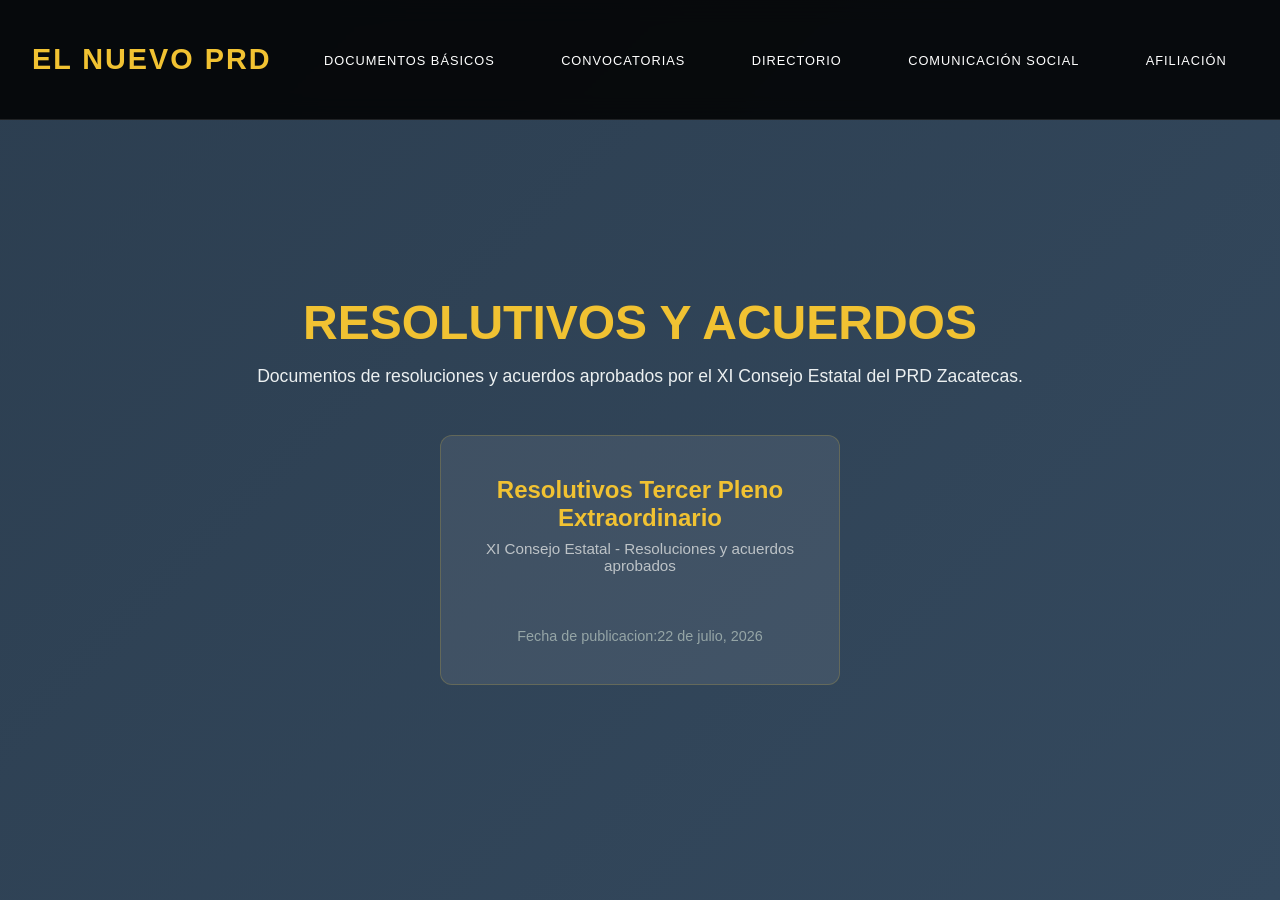
==== estrados.html @ aea9f587 "Actualización del proyecto" ====
<!DOCTYPE html>
<html lang="es">
<head>
    <meta charset="UTF-8">
    <meta name="viewport" content="width=device-width, initial-scale=1.0">
    <title>Resolutivos - El nuevo PRD</title>
    
    <meta name="format-detection" content="telephone=no">
    <meta name="apple-mobile-web-app-capable" content="yes">
    
    <link rel="stylesheet" href="css/style.css">
    
    <style>
        body {
            margin: 0;
            padding: 0;
            background: #1a1a1a;
        }

        .resolutivos-page {
            width: 100%;
            min-height: 100vh;
            padding-top: 80px;
            background: linear-gradient(135deg, #2c3e50, #34495e);
            position: relative;
            z-index: 1;
        }

        .resolutivos-section {
            padding: 4rem 2rem;
            display: flex;
            align-items: center;
            justify-content: center;
            min-height: calc(100vh - 80px);
        }

        .resolutivos-content {
            width: 100%;
            max-width: 1200px;
        }

        .resolutivos-content h2 {
            font-size: 3rem;
            font-weight: 800;
            color: #f1c232;
            text-align: center;
            margin-bottom: 1rem;
        }

        .resolutivos-content > p {
            text-align: center;
            color: #ecf0f1;
            margin-bottom: 3rem;
            font-size: 1.1rem;
        }

        .resolutivos-grid {
            display: grid;
            grid-template-columns: repeat(auto-fit, minmax(350px, 1fr));
            gap: 2rem;
            justify-items: center;
        }

        .resolutivo-card {
            background: rgba(255,255,255,0.08);
            padding: 2.5rem;
            border-radius: 12px;
            text-decoration: none;
            color: #ecf0f1;
            border: 1px solid rgba(241, 196, 50, 0.2);
            transition: all 0.3s ease;
            width: 100%;
            max-width: 400px;
            text-align: center;
            min-height: 250px;
            display: flex;
            flex-direction: column;
            justify-content: center;
        }

        .resolutivo-card:hover {
            background: rgba(255,255,255,0.12);
            border-color: #f1c232;
            transform: translateY(-5px);
            box-shadow: 0 10px 30px rgba(241, 196, 50, 0.15);
        }

        .resolutivo-card h3 {
            color: #f1c232;
            font-size: 1.5rem;
            margin-bottom: 0.5rem;
            font-weight: 700;
        }

        .resolutivo-card p {
            color: #bdc3c7;
            margin-bottom: 1rem;
            font-size: 0.95rem;
        }

        .resolutivo-date {
            font-size: 0.9rem;
            color: #95a5a6;
            margin-top: auto;
        }

        @media (max-width: 768px) {
            .resolutivos-page {
                padding-top: 60px;
            }

            .resolutivos-section {
                padding: 2rem 1rem;
                min-height: auto;
            }

            .resolutivos-content h2 {
                font-size: 2rem;
            }

            .resolutivos-grid {
                grid-template-columns: 1fr;
            }
        }
    </style>
</head>
<body>
    <!-- HEADER -->
    <header class="header">
        <nav class="nav-container">
            <a href="index.html" class="logo desktop-logo">El nuevo PRD</a>
            
            <div class="mobile-logo">
                <a href="index.html">
                    <img src="assets/images/logos/LOGO H BLANCO.png" alt="PRD Zacatecas" class="logo-img">
                </a>
            </div>
            
            <button class="hamburger" id="hamburger" aria-label="Menú">
                <span></span>
                <span></span>
                <span></span>
            </button>
            
            <ul class="nav-menu" id="navMenu">
                <li><a href="index.html#documentos">DOCUMENTOS BÁSICOS</a></li>
                <li><a href="index.html#convocatorias">CONVOCATORIAS</a></li>
                <li><a href="index.html#directorio">DIRECTORIO</a></li>
                <li><a href="index.html#comunicacion">COMUNICACIÓN SOCIAL</a></li>
                <li><a href="index.html#afiliacion">AFILIACIÓN</a></li>
            </ul>
        </nav>
    </header>

    <!-- RESOLUTIVOS PAGE -->
    <div class="resolutivos-page">
        <section class="resolutivos-section">
            <div class="resolutivos-content">
                <h2>RESOLUTIVOS Y ACUERDOS</h2>
                <p>Documentos de resoluciones y acuerdos aprobados por el XI Consejo Estatal del PRD Zacatecas.</p>
                <div class="resolutivos-grid">
                    <a href="assets/documentos/resolutivostercerplenoextraordinario.pdf" target="_blank" class="resolutivo-card">
                        <h3>Resolutivos Tercer Pleno Extraordinario</h3>
                        <p>XI Consejo Estatal - Resoluciones y acuerdos aprobados</p>
                        <div class="resolutivo-date">
                            <span>Fecha de publicacion:22 de julio, 2026</span>
                        </div>
                    </a>
                </div>
            </div>
        </section>
    </div>

    <script src="js/main.js"></script>
</body>
</html>
---- css/style.css ----
/* RESET BÁSICO */
* {
    margin: 0;
    padding: 0;
    box-sizing: border-box;
}

/* FUENTE OPTIMIZADA */
@import url('https://fonts.googleapis.com/css2?family=Inter:wght@300;400;500;600;700;800&display=swap');

/* SCROLL SUAVE SOLO EN DESKTOP */
html {
    scroll-behavior: smooth;
}

/* En móvil, deshabilitar scroll suave para mejor rendimiento */
@media (max-width: 768px) {
    html {
        scroll-behavior: auto;
    }
}

body {
    background: #000;
    overflow-x: hidden;
    font-family: 'Inter', sans-serif;
    margin: 0;
    padding: 0;
    -webkit-font-smoothing: antialiased;
    -moz-osx-font-smoothing: grayscale;
}

/* VIDEO DE FONDO - SOLO DESKTOP */
.video-container {
    position: fixed;
    top: 0;
    left: 0;
    width: 100%;
    height: 100vh;
    z-index: 1;
    pointer-events: none;
}

.bg-video {
    width: 100%;
    height: 100%;
    object-fit: cover;
    pointer-events: none;
}

/* FONDO DE RESPALDO DORADO - OPTIMIZADO */
.backup-background {
    position: fixed;
    top: 0;
    left: 0;
    width: 100%;
    height: 100vh;
    background: linear-gradient(45deg, #f1c232, #d4af37, #b8860b, #f1c232);
    background-size: 400% 400%;
    z-index: 1;
    will-change: background-position;
}

/* Animación solo en desktop para mejor rendimiento móvil */
@media (min-width: 769px) {
    .backup-background {
        animation: movingGradient 6s ease infinite;
    }
}

@keyframes movingGradient {
    0% { background-position: 0% 50%; }
    50% { background-position: 100% 50%; }
    100% { background-position: 0% 50%; }
}

/* HEADER OPTIMIZADO */
.header {
    position: fixed;
    top: 0;
    left: 0;
    width: 100%;
    background: rgba(0, 0, 0, 0.85);
    padding: 2rem 0;
    z-index: 1000;
    border-bottom: 1px solid rgba(255, 255, 255, 0.1);
    height: 120px;
    transition: all 0.3s ease;
    backdrop-filter: blur(10px);
}

.nav-container {
    max-width: none;
    width: 100%;
    margin: 0;
    display: flex;
    justify-content: space-between;
    align-items: center;
    padding: 0;
    height: 100%;
}

/* LOGO DESKTOP */
.logo {
    margin-left: 2rem;
    color: #f1c232;
    font-size: 1.8rem;
    font-weight: 800;
    text-decoration: none;
    letter-spacing: 2px;
    text-transform: uppercase;
    transition: all 0.3s ease;
    cursor: pointer;
}

.logo:hover {
    color: #d4af37;
    transform: translateY(-2px);
}

/* LOGO MÓVIL */
.mobile-logo {
    display: none;
    margin-left: 1.5rem;
}

.mobile-logo a {
    display: block;
    transition: transform 0.3s ease;
}

.mobile-logo a:hover {
    transform: scale(1.05);
}

.logo-img {
    height: 45px;
    width: auto;
    max-width: 120px;
    object-fit: contain;
    filter: brightness(1.1);
    transition: filter 0.3s ease;
}

/* MENÚ NAVEGACIÓN */
.nav-menu {
    margin-right: 2rem;
    display: flex;
    list-style: none;
    gap: 1.5rem;
    align-items: center;
}

.nav-menu li a {
    color: #ffffff;
    text-decoration: none;
    padding: 0.8rem 1.2rem;
    font-weight: 500;
    font-size: 0.8rem;
    text-transform: uppercase;
    letter-spacing: 1px;
    transition: all 0.3s ease;
    border: 2px solid transparent;
    position: relative;
}

.nav-menu li a::after {
    content: '';
    position: absolute;
    bottom: -10px;
    left: 50%;
    width: 0;
    height: 3px;
    background: #f1c232;
    transition: all 0.3s ease;
    transform: translateX(-50%);
}

.nav-menu li a:hover::after {
    width: 100%;
}

.nav-menu li a:hover {
    color: #f1c232;
    transform: translateY(-2px);
}

/* MENÚ HAMBURGER */
.hamburger {
    display: none;
    flex-direction: column;
    background: none;
    border: none;
    cursor: pointer;
    padding: 8px;
    z-index: 1002;
    margin-right: 2rem;
    position: relative;
    transition: all 0.3s ease;
}

.hamburger span {
    width: 22px;
    height: 2px;
    background: #f1c232;
    margin: 2px 0;
    transition: all 0.3s ease;
    border-radius: 1px;
    display: block;
}

/* Animación hamburger */
.hamburger.active span:nth-child(1) {
    transform: rotate(-45deg) translate(-4px, 5px);
}

.hamburger.active span:nth-child(2) {
    opacity: 0;
    transform: translateX(-20px);
}

.hamburger.active span:nth-child(3) {
    transform: rotate(45deg) translate(-4px, -5px);
}

/* CONTENIDO PRINCIPAL */
.main-content {
    position: relative;
    z-index: 20;
    min-height: 100vh;
    padding-top: 0;
}

/* HERO SECTION DESKTOP */
.hero-section {
    min-height: 80vh;
    display: flex;
    align-items: center;
    justify-content: center;
    text-align: center;
    position: relative;
    margin-top: 0;
    padding-top: 120px;
}

.hero-content {
    width: 100%;
    margin: 0 auto;
    padding: 0;
}

.hero-image {
    width: 100%;
    height: auto;
}

.portada-image {
    width: 100%;
    height: auto;
    display: block;
}

/* ESPACIO PARA VIDEO DESKTOP */
.video-reveal-space {
    height: 80vh;
    position: relative;
}

/* HERO MÓVIL */
.mobile-hero {
    display: none;
    position: relative;
    width: 100%;
    height: 100vh;
    align-items: center;
    justify-content: center;
    text-align: center;
    padding-top: 70px;
    box-sizing: border-box;
    overflow: hidden;
}

.mobile-video-thumbnail {
    position: absolute;
    top: 0;
    left: 0;
    width: 100%;
    height: 100%;
    display: flex;
    align-items: center;
    justify-content: center;
}

.thumbnail-image {
    position: absolute;
    top: 0;
    left: 0;
    width: 100%;
    height: 100%;
    object-fit: cover;
    object-position: center;
    z-index: 1;
}

.mobile-hero-overlay {
    position: absolute;
    top: 0;
    left: 0;
    width: 100%;
    height: 100%;
    background: rgba(0, 0, 0, 0.4);
    z-index: 2;
}

.mobile-hero-content {
    position: relative;
    z-index: 10;
    max-width: 90%;
    padding: 2rem 1rem;
    display: flex;
    flex-direction: column;
    align-items: center;
    justify-content: center;
}

.mobile-hero-title {
    font-size: 1.8rem;
    font-weight: 700;
    line-height: 1.3;
    color: white;
    margin-bottom: 3rem;
    text-shadow: 2px 2px 8px rgba(0, 0, 0, 0.8);
    letter-spacing: -0.5px;
    text-align: center;
}

.mobile-play-btn {
    width: 70px;
    height: 70px;
    border-radius: 50%;
    background: rgba(255, 255, 255, 0.9);
    border: none;
    display: flex;
    align-items: center;
    justify-content: center;
    margin: 0 auto;
    cursor: pointer;
    transition: all 0.3s ease;
    color: #d32f2f;
    box-shadow: 0 6px 25px rgba(0, 0, 0, 0.3);
}

.mobile-play-btn:hover {
    background: #fff;
    transform: scale(1.1);
    box-shadow: 0 8px 35px rgba(0, 0, 0, 0.4);
}

.mobile-play-btn svg {
    margin-left: 3px;
}

/* CONTENIDO ENCIMA */
.content-overlay {
    position: relative;
    z-index: 10;
}

/* SECCIÓN AFÍLIATE */
.affiliate-section {
    background: linear-gradient(135deg, #f1c232, #d4af37);
    padding: 4rem 2rem;
    text-align: center;
    position: relative;
}

.affiliate-content h2 {
    font-size: 3rem;
    font-weight: 800;
    color: white;
    margin-bottom: 2rem;
    text-shadow: 2px 2px 4px rgba(0,0,0,0.3);
}

.affiliate-content p {
    font-size: 1.3rem;
    color: white;
    max-width: 800px;
    margin: 0 auto 3rem;
    line-height: 1.8;
    text-shadow: 1px 1px 2px rgba(0,0,0,0.2);
}

.btn-formulario {
    display: inline-flex;
    align-items: center;
    gap: 10px;
    background: rgba(0,0,0,0.2);
    color: white;
    padding: 1rem 2rem;
    border: 2px solid white;
    border-radius: 50px;
    text-decoration: none;
    font-size: 1.1rem;
    font-weight: 600;
    transition: all 0.3s ease;
    text-transform: uppercase;
    letter-spacing: 1px;
}

.btn-formulario:hover {
    background: white;
    color: #f1c232;
    transform: translateY(-2px);
    box-shadow: 0 8px 20px rgba(0,0,0,0.2);
}

/* SECCIÓN HISTORIA */
.history-section {
    position: relative;
    padding: 2rem;
    min-height: 100vh;
    overflow: hidden;
    display: flex;
    align-items: center;
    justify-content: center;
}

/* VIDEO DE HISTORIA - SOLO DESKTOP */
.history-video-container {
    position: absolute;
    top: 0;
    left: 0;
    width: 100%;
    height: 100%;
    z-index: 1;
    pointer-events: none;
}

.history-bg-video {
    width: 100%;
    height: 100%;
    object-fit: cover;
    pointer-events: none;
}

.history-bg-video::-webkit-media-controls,
.history-bg-video::-webkit-media-controls-panel,
.history-bg-video::-webkit-media-controls-play-button,
.history-bg-video::-webkit-media-controls-start-playback-button {
    display: none !important;
}

.history-video-overlay {
    position: absolute;
    top: 0;
    left: 0;
    width: 100%;
    height: 100%;
    background: transparent;
    z-index: 2;
}

/* IMAGEN DE HISTORIA - MÓVIL */
.history-image-container {
    position: absolute;
    top: 0;
    left: 0;
    width: 100%;
    height: 100%;
    z-index: 1;
    pointer-events: none;
}

.history-bg-image {
    width: 100%;
    height: 100%;
    object-fit: cover;
    object-position: center;
    pointer-events: none;
}

.history-image-overlay {
    position: absolute;
    top: 0;
    left: 0;
    width: 100%;
    height: 100%;
    background: transparent;
    z-index: 2;
}

.history-content {
    position: relative;
    z-index: 10;
    max-width: 1200px;
    margin: 0;
    background: rgba(255, 255, 255, 0.85);
    backdrop-filter: blur(10px);
    border-radius: 20px;
    padding: 4rem;
    box-shadow: 0 20px 40px rgba(0, 0, 0, 0.1);
    text-align: center;
}

.history-content h2 {
    font-size: 3rem;
    font-weight: 800;
    color: #333;
    margin-bottom: 2rem;
    text-align: center;
}

.history-content p {
    font-size: 1.2rem;
    color: #555;
    line-height: 1.8;
    text-align: center;
    max-width: 800px;
    margin: 0 auto;
}

/* SECCIÓN DOCUMENTOS */
.documents-section {
    background: linear-gradient(135deg, #2c3e50, #34495e);
    padding: 4rem 2rem;
    color: white;
}

.documents-content {
    max-width: 1200px;
    margin: 0 auto;
    text-align: center;
}

.documents-content h2 {
    font-size: 3rem;
    font-weight: 800;
    margin-bottom: 2rem;
    color: #f1c232;
}

.documents-content p {
    font-size: 1.2rem;
    margin-bottom: 3rem;
    max-width: 800px;
    margin-left: auto;
    margin-right: auto;
    opacity: 0.9;
}

.documents-grid {
    display: grid;
    grid-template-columns: repeat(auto-fit, minmax(300px, 1fr));
    gap: 2rem;
    margin-top: 3rem;
}

.document-card {
    background: rgba(255, 255, 255, 0.1);
    padding: 2rem;
    border-radius: 15px;
    text-decoration: none;
    color: white;
    transition: all 0.3s ease;
    border: 1px solid rgba(255, 255, 255, 0.2);
}

.document-card:hover {
    background: rgba(241, 194, 50, 0.2);
    transform: translateY(-5px);
    box-shadow: 0 10px 30px rgba(0, 0, 0, 0.3);
}

.document-card h3 {
    font-size: 1.5rem;
    margin-bottom: 1rem;
    color: #f1c232;
}

.document-card p {
    font-size: 1rem;
    opacity: 0.8;
    margin: 0;
}

/* LOADING */
.loading {
    position: fixed;
    top: 50%;
    left: 50%;
    transform: translate(-50%, -50%);
    color: white;
    font-size: 1.5rem;
    z-index: 100;
    text-align: center;
    font-family: 'Inter', sans-serif;
    font-weight: 400;
}

.spinner {
    border: 3px solid rgba(255, 255, 255, 0.1);
    border-top: 3px solid #f1c232;
    border-radius: 50%;
    width: 50px;
    height: 50px;
    animation: spin 1s linear infinite;
    margin: 0 auto 1rem;
}

@keyframes spin {
    0% { transform: rotate(0deg); }
    100% { transform: rotate(360deg); }
}

/* MOSTRAR/OCULTAR ELEMENTOS */
.desktop-only {
    display: block;
}

.mobile-only {
    display: none;
}

/* ===== RESPONSIVE MÓVIL OPTIMIZADO ===== */
@media screen and (max-width: 768px) {
    
    /* Deshabilitar animaciones complejas en móvil para mejor rendimiento */
    *, *::before, *::after {
        animation-duration: 0.01ms !important;
        animation-iteration-count: 1 !important;
        transition-duration: 0.01ms !important;
    }
    
    /* Reactivar solo las transiciones básicas */
    .hamburger, .hamburger span, .nav-menu, .mobile-play-btn, .btn-formulario, .document-card {
        transition-duration: 0.3s !important;
    }
    
    .desktop-only {
        display: none !important;
    }
    
    .mobile-only {
        display: flex !important;
    }
    
    /* HEADER MÓVIL OPTIMIZADO */
    .header {
        height: 70px !important;
        padding: 1rem 0 !important;
        background: rgba(0, 0, 0, 0.9) !important;
        backdrop-filter: blur(15px) !important;
        -webkit-backdrop-filter: blur(15px) !important;
        border-bottom: 1px solid rgba(255, 255, 255, 0.2) !important;
    }
    
    .nav-container {
        padding: 0 1.5rem !important;
        justify-content: space-between !important;
        align-items: center !important;
        height: 100% !important;
    }
    
    /* LOGOS MÓVIL */
    .logo {
        display: none !important;
    }
    
    .mobile-logo {
        display: block !important;
        margin-left: 0 !important;
    }
    
    .logo-img {
        height: 45px !important;
        width: auto !important;
        max-width: 120px !important;
    }
    
    /* HAMBURGER MÓVIL */
    .hamburger {
        display: flex !important;
        background: rgba(255, 255, 255, 0.1) !important;
        border: 1px solid rgba(255, 255, 255, 0.2) !important;
        padding: 10px !important;
        border-radius: 8px !important;
        margin-right: 0 !important;
    }
    
    .hamburger:active {
        background: rgba(255, 255, 255, 0.2) !important;
        transform: scale(0.95) !important;
    }
    
    .hamburger span {
        width: 22px !important;
        height: 2px !important;
        background: #fff !important;
        margin: 3px 0 !important;
        border-radius: 1px !important;
    }
    
    .hamburger.active span:nth-child(1) {
        transform: rotate(-45deg) translate(-5px, 6px) !important;
    }
    
    .hamburger.active span:nth-child(2) {
        opacity: 0 !important;
    }
    
    .hamburger.active span:nth-child(3) {
        transform: rotate(45deg) translate(-5px, -6px) !important;
    }
    
    /* MENÚ MÓVIL OPTIMIZADO */
    .nav-menu {
        display: none !important;
        position: fixed !important;
        top: 70px !important;
        left: 0 !important;
        width: 100% !important;
        height: calc(100vh - 70px) !important;
        background: rgba(0, 0, 0, 0.95) !important;
        backdrop-filter: blur(20px) !important;
        -webkit-backdrop-filter: blur(20px) !important;
        flex-direction: column !important;
        justify-content: center !important;
        align-items: center !important;
        gap: 1.5rem !important;
        z-index: 999 !important;
        margin: 0 !important;
        list-style: none !important;
        overflow-y: auto !important;
        -webkit-overflow-scrolling: touch !important;
    }
    
    .nav-menu.active {
        display: flex !important;
    }
    
    .nav-menu li {
        width: 80% !important;
        max-width: 320px !important;
        text-align: center !important;
        margin: 0 !important;
    }
    
    .nav-menu li a {
        display: block !important;
        width: 100% !important;
        color: #fff !important;
        text-decoration: none !important;
        font-size: 1rem !important;
        font-weight: 600 !important;
        text-transform: uppercase !important;
        letter-spacing: 1px !important;
        padding: 1.2rem 2rem !important;
        border: 1px solid rgba(255, 255, 255, 0.2) !important;
        border-radius: 12px !important;
        background: rgba(255, 255, 255, 0.05) !important;
        margin: 0.3rem 0 !important;
    }
    
    .nav-menu li a::after {
        display: none !important;
    }
    
    .nav-menu li a:active {
        background: rgba(241, 194, 50, 0.2) !important;
        border-color: #f1c232 !important;
        color: #f1c232 !important;
        transform: scale(0.98) !important;
    }
    
    /* HERO MÓVIL */
    .mobile-hero {
        padding-top: 70px !important;
        min-height: 100vh !important;
    }
    
    .mobile-hero-title {
        font-size: 1.8rem !important;
        line-height: 1.3 !important;
        margin-bottom: 3rem !important;
        text-shadow: 2px 2px 8px rgba(0, 0, 0, 0.8) !important;
    }
    
    .mobile-play-btn {
        width: 70px !important;
        height: 70px !important;
        color: #d32f2f !important;
        box-shadow: 0 6px 25px rgba(0, 0, 0, 0.3) !important;
    }
    
    .mobile-play-btn:active {
        transform: scale(0.95) !important;
        box-shadow: 0 4px 15px rgba(0, 0, 0, 0.4) !important;
    }
    
    /* SECCIONES RESPONSIVE */
    .affiliate-section {
        padding: 3rem 1rem !important;
    }
    
    .affiliate-content h2 {
        font-size: 2rem !important;
        margin-bottom: 1.5rem !important;
    }
    
    .affiliate-content p {
        font-size: 1rem !important;
        line-height: 1.6 !important;
        margin-bottom: 2rem !important;
    }
    
    .btn-formulario {
        font-size: 0.9rem !important;
        padding: 0.8rem 1.5rem !important;
    }
    
    .btn-formulario:active {
        transform: scale(0.98) !important;
    }
    
    .history-section {
        padding: 2rem 1rem !important;
        min-height: 80vh !important;
    }
    
    .history-content {
        padding: 2rem 1.5rem !important;
        margin: 0 0.5rem !important;
        backdrop-filter: blur(5px) !important; /* Reducir blur en móvil */
    }
    
    .history-content h2 {
        font-size: 2rem !important;
        margin-bottom: 1.5rem !important;
    }
    
    .history-content p {
        font-size: 1rem !important;
        line-height: 1.7 !important;
    }
    
    .documents-section {
        padding: 3rem 1rem !important;
    }
    
    .documents-content h2 {
        font-size: 2rem !important;
    }
    
    .documents-grid {
        grid-template-columns: 1fr !important;
        gap: 1.5rem !important;
    }
    
    .document-card {
        padding: 1.5rem !important;
    }
    
    .document-card:active {
        transform: scale(0.98) !important;
    }
}

/* MÓVIL EXTRA PEQUEÑO */
@media screen and (max-width: 480px) {
    
    .header {
        height: 60px !important;
        padding: 0.8rem 0 !important;
    }
    
    .nav-container {
        padding: 0 1rem !important;
    }
    
    .logo-img {
        height: 35px !important;
        max-width: 100px !important;
    }
    
    .hamburger {
        padding: 8px !important;
    }
    
    .hamburger span {
        width: 18px !important;
        height: 1.5px !important;
        margin: 2px 0 !important;
    }
    
    .nav-menu {
        top: 60px !important;
        height: calc(100vh - 60px) !important;
    }
    
    .nav-menu li a {
        font-size: 0.9rem !important;
        padding: 1rem 1.5rem !important;
    }
    
    .mobile-hero {
        padding-top: 60px !important;
    }
    
    .mobile-hero-content {
        padding: 1.5rem 0.5rem !important;
    }
    
    .mobile-hero-title {
        font-size: 1.5rem !important;
        margin-bottom: 2.5rem !important;
    }
    
    .mobile-play-btn {
        width: 60px !important;
        height: 60px !important;
    }
    
    .mobile-play-btn svg {
        width: 22px !important;
        height: 22px !important;
    }
    
    .affiliate-content h2 {
        font-size: 1.7rem !important;
    }
    
    .affiliate-content p {
        font-size: 0.95rem !important;
    }
    
    .btn-formulario {
        font-size: 0.85rem !important;
        padding: 0.7rem 1.2rem !important;
    }
    
    .history-content {
        padding: 1.5rem 1rem !important;
        margin: 0 0.5rem !important;
    }
    
    .history-content h2 {
        font-size: 1.7rem !important;
    }
    
    .history-content p {
        font-size: 0.9rem !important;
    }
}

/* OPTIMIZACIONES ADICIONALES PARA RENDIMIENTO */
@media (max-width: 768px) {
    /* Reducir efectos visuales en móvil */
    * {
        will-change: auto !important;
    }
    
    /* Solo permitir will-change en elementos que realmente lo necesitan */
    .hamburger.active span, .nav-menu.active, .mobile-play-btn:active {
        will-change: transform !important;
    }
    
    /* Optimizar imágenes en móvil */
    img {
        image-rendering: optimizeSpeed !important;
        image-rendering: -webkit-optimize-contrast !important;
    }
}



/* SECCIÓN CONVOCATORIAS */
.convocatorias-section {
    background: linear-gradient(135deg, #1a5490, #2980b9);
    padding: 4rem 2rem;
    color: white;
}

.convocatorias-content {
    max-width: 1200px;
    margin: 0 auto;
    text-align: center;
}

.convocatorias-content h2 {
    font-size: 3rem;
    font-weight: 800;
    margin-bottom: 2rem;
    color: #f1c232;
}

.convocatorias-content p {
    font-size: 1.2rem;
    margin-bottom: 3rem;
    max-width: 800px;
    margin-left: auto;
    margin-right: auto;
    opacity: 0.9;
}

.convocatorias-grid {
    display: grid;
    grid-template-columns: repeat(auto-fit, minmax(350px, 1fr));
    gap: 2rem;
    margin-top: 3rem;
}

.convocatoria-card {
    background: rgba(255, 255, 255, 0.1);
    padding: 2.5rem;
    border-radius: 15px;
    text-decoration: none;
    color: white;
    transition: all 0.3s ease;
    border: 1px solid rgba(255, 255, 255, 0.2);
    position: relative;
    overflow: hidden;
}

.convocatoria-card::before {
    content: '';
    position: absolute;
    top: 0;
    left: -100%;
    width: 100%;
    height: 100%;
    background: linear-gradient(90deg, transparent, rgba(255,255,255,0.1), transparent);
    transition: left 0.5s ease;
}

.convocatoria-card:hover::before {
    left: 100%;
}

.convocatoria-card:hover {
    background: rgba(241, 194, 50, 0.2);
    transform: translateY(-5px);
    box-shadow: 0 15px 40px rgba(0, 0, 0, 0.3);
    border-color: #f1c232;
}

.convocatoria-card h3 {
    font-size: 1.6rem;
    margin-bottom: 1rem;
    color: #f1c232;
}

.convocatoria-card p {
    font-size: 1.1rem;
    opacity: 0.9;
    margin-bottom: 1.5rem;
    line-height: 1.5;
}

.convocatoria-date {
    display: flex;
    flex-direction: column;
    gap: 0.5rem;
    font-size: 0.9rem;
    opacity: 0.8;
    border-top: 1px solid rgba(255, 255, 255, 0.2);
    padding-top: 1rem;
}

.convocatoria-date span {
    display: block;
    font-weight: 500;
}

/* Responsive para móvil */
@media screen and (max-width: 768px) {
    .convocatorias-section {
        padding: 3rem 1rem !important;
    }
    
    .convocatorias-content h2 {
        font-size: 2rem !important;
    }
    
    .convocatorias-grid {
        grid-template-columns: 1fr !important;
        gap: 1.5rem !important;
    }
    
    .convocatoria-card {
        padding: 2rem !important;
    }
    
    .convocatoria-card:active {
        transform: scale(0.98) !important;
    }
}

@media screen and (max-width: 480px) {
    .convocatorias-content h2 {
        font-size: 1.7rem !important;
    }
    
    .convocatoria-card {
        padding: 1.5rem !important;
    }
    
    .convocatoria-card h3 {
        font-size: 1.4rem !important;
    }
    
    .convocatoria-card p {
        font-size: 1rem !important;
    }
    
    .convocatoria-date {
        font-size: 0.85rem !important;
    }
}
.convocatoria-card-wide {
    grid-column: span 2;
    max-width: 100%;
}

/* En pantallas medianas, ajustar */
@media screen and (max-width: 1200px) {
    .convocatoria-card-wide {
        grid-column: span 1;
        max-width: 400px;
    }
}
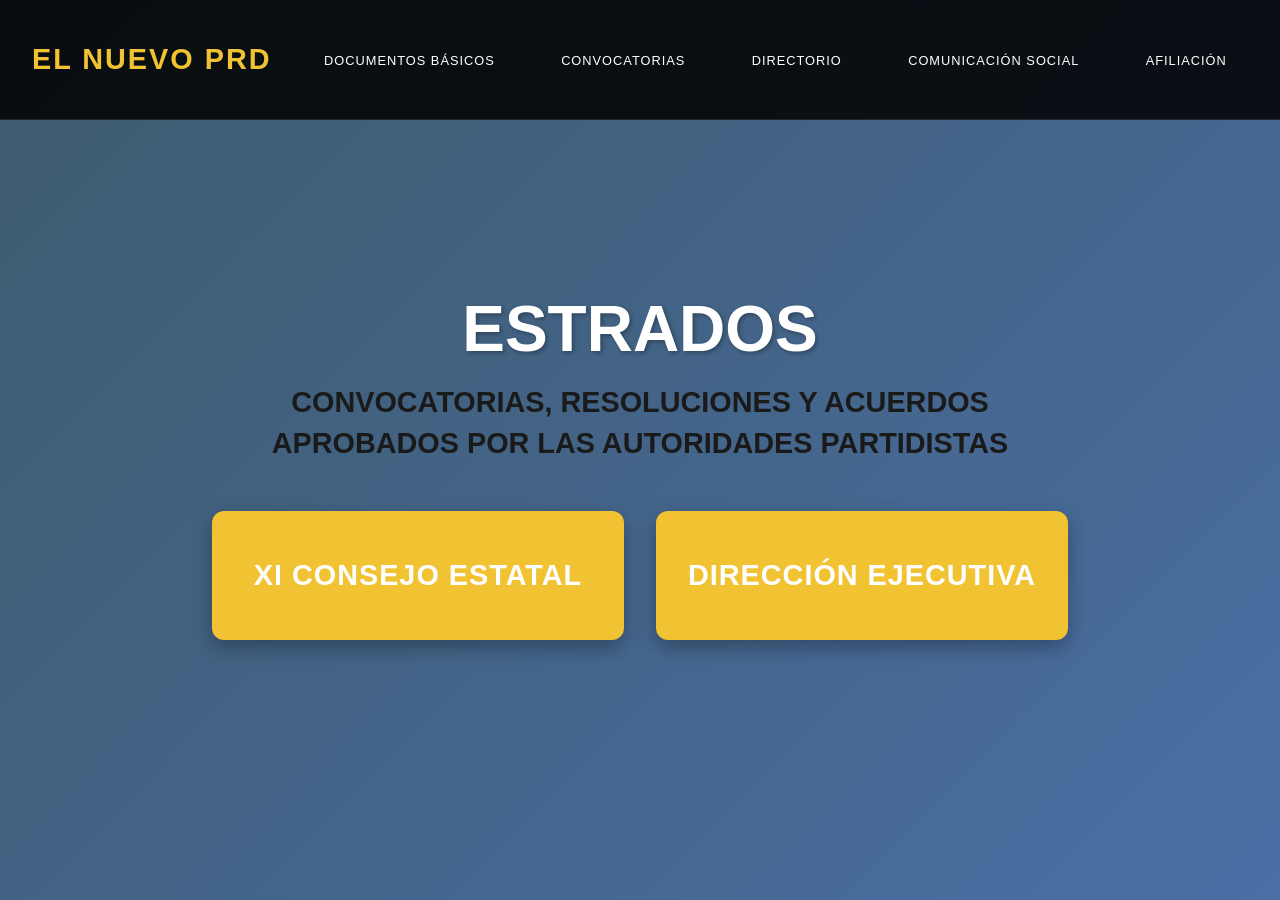
==== commit cd864044: "estatutos pagina" ====
--- a/estrados.html
+++ b/estrados.html
@@ -3,10 +3,7 @@
 <head>
     <meta charset="UTF-8">
     <meta name="viewport" content="width=device-width, initial-scale=1.0">
-    <title>Resolutivos - El nuevo PRD</title>
-    
-    <meta name="format-detection" content="telephone=no">
-    <meta name="apple-mobile-web-app-capable" content="yes">
+    <title>Estrados - El nuevo PRD</title>
     
     <link rel="stylesheet" href="css/style.css">
     
@@ -17,115 +14,113 @@
             background: #1a1a1a;
         }
 
-        .resolutivos-page {
+        .estrados-page {
             width: 100%;
             min-height: 100vh;
             padding-top: 80px;
-            background: linear-gradient(135deg, #2c3e50, #34495e);
-            position: relative;
-            z-index: 1;
+            background: linear-gradient(135deg, #3d5a6c, #4a6fa5);
         }
 
-        .resolutivos-section {
+        .estrados-section {
             padding: 4rem 2rem;
             display: flex;
+            flex-direction: column;
             align-items: center;
             justify-content: center;
             min-height: calc(100vh - 80px);
+            text-align: center;
         }
 
-        .resolutivos-content {
-            width: 100%;
-            max-width: 1200px;
+        .estrados-header h1 {
+            font-size: 4rem;
+            font-weight: 900;
+            color: #ffffff;
+            margin-bottom: 1rem;
+            text-shadow: 2px 2px 4px rgba(0,0,0,0.3);
         }
 
-        .resolutivos-content h2 {
-            font-size: 3rem;
-            font-weight: 800;
-            color: #f1c232;
-            text-align: center;
-            margin-bottom: 1rem;
+        .estrados-header h2 {
+            font-size: 1.8rem;
+            font-weight: 700;
+            color: #1a1a1a;
+            margin-bottom: 3rem;
+            max-width: 800px;
+            line-height: 1.4;
         }
 
-        .resolutivos-content > p {
-            text-align: center;
-            color: #ecf0f1;
+        .estrados-buttons {
+            display: grid;
+            grid-template-columns: repeat(auto-fit, minmax(300px, 1fr));
+            gap: 2rem;
             margin-bottom: 3rem;
-            font-size: 1.1rem;
+            max-width: 900px;
         }
 
-        .resolutivos-grid {
-            display: grid;
-            grid-template-columns: repeat(auto-fit, minmax(350px, 1fr));
-            gap: 2rem;
-            justify-items: center;
+        .estrado-button {
+            background: #f1c232;
+            padding: 3rem 2rem;
+            border-radius: 12px;
+            text-decoration: none;
+            color: #ffffff;
+            font-size: 1.8rem;
+            font-weight: 800;
+            transition: all 0.3s ease;
+            box-shadow: 0 8px 20px rgba(0,0,0,0.3);
+            border: none;
+            cursor: pointer;
+            text-transform: uppercase;
+            letter-spacing: 1px;
         }
 
-        .resolutivo-card {
-            background: rgba(255,255,255,0.08);
-            padding: 2.5rem;
-            border-radius: 12px;
-            text-decoration: none;
-            color: #ecf0f1;
-            border: 1px solid rgba(241, 196, 50, 0.2);
-            transition: all 0.3s ease;
-            width: 100%;
-            max-width: 400px;
-            text-align: center;
-            min-height: 250px;
-            display: flex;
-            flex-direction: column;
-            justify-content: center;
+        .estrado-button:hover {
+            background: #d4af37;
+            transform: translateY(-10px);
+            box-shadow: 0 12px 30px rgba(0,0,0,0.4);
         }
 
-        .resolutivo-card:hover {
-            background: rgba(255,255,255,0.12);
-            border-color: #f1c232;
-            transform: translateY(-5px);
-            box-shadow: 0 10px 30px rgba(241, 196, 50, 0.15);
+        .estrados-counter {
+            display: flex;
+            align-items: center;
+            gap: 1rem;
+            margin-top: 2rem;
+            font-size: 1.3rem;
+            color: #f1c232;
         }
 
-        .resolutivo-card h3 {
-            color: #f1c232;
-            font-size: 1.5rem;
-            margin-bottom: 0.5rem;
-            font-weight: 700;
-        }
-
-        .resolutivo-card p {
-            color: #bdc3c7;
-            margin-bottom: 1rem;
-            font-size: 0.95rem;
-        }
-
-        .resolutivo-date {
-            font-size: 0.9rem;
-            color: #95a5a6;
-            margin-top: auto;
+        .counter-number {
+            background: #f1c232;
+            color: #1a1a1a;
+            padding: 0.5rem 1.5rem;
+            border-radius: 8px;
+            font-weight: 800;
+            font-size: 2rem;
         }
 
         @media (max-width: 768px) {
-            .resolutivos-page {
+            .estrados-page {
                 padding-top: 60px;
             }
 
-            .resolutivos-section {
-                padding: 2rem 1rem;
-                min-height: auto;
+            .estrados-header h1 {
+                font-size: 2.5rem;
             }
 
-            .resolutivos-content h2 {
-                font-size: 2rem;
+            .estrados-header h2 {
+                font-size: 1.3rem;
             }
 
-            .resolutivos-grid {
+            .estrado-button {
+                font-size: 1.4rem;
+                padding: 2rem 1.5rem;
+            }
+
+            .estrados-buttons {
                 grid-template-columns: 1fr;
             }
         }
     </style>
 </head>
 <body>
-    <!-- HEADER -->
     <header class="header">
         <nav class="nav-container">
             <a href="index.html" class="logo desktop-logo">El nuevo PRD</a>
@@ -152,24 +147,22 @@
         </nav>
     </header>
 
-    <!-- RESOLUTIVOS PAGE -->
-    <div class="resolutivos-page">
-        <section class="resolutivos-section">
-            <div class="resolutivos-content">
-                <h2>RESOLUTIVOS Y ACUERDOS</h2>
-                <p>Documentos de resoluciones y acuerdos aprobados por el XI Consejo Estatal del PRD Zacatecas.</p>
-                <div class="resolutivos-grid">
-                    <a href="assets/documentos/resolutivostercerplenoextraordinario.pdf" target="_blank" class="resolutivo-card">
-                        <h3>Resolutivos Tercer Pleno Extraordinario</h3>
-                        <p>XI Consejo Estatal - Resoluciones y acuerdos aprobados</p>
-                        <div class="resolutivo-date">
-                            <span>Fecha de publicacion:22 de julio, 2026</span>
-                        </div>
-                    </a>
-                </div>
+    <div class="estrados-page">
+        <section class="estrados-section">
+            <div class="estrados-header">
+                <h1>ESTRADOS</h1>
+                <h2>CONVOCATORIAS, RESOLUCIONES Y ACUERDOS APROBADOS POR LAS AUTORIDADES PARTIDISTAS</h2>
             </div>
-        </section>
-    </div>
+
+            <div class="estrados-buttons">
+                <a href="estrados-consejo.html" class="estrado-button">
+                    XI Consejo Estatal
+                </a>
+                <a href="estrados-direccion.html" class="estrado-button">
+                    Dirección Ejecutiva
+                </a>
+            </div>
+
 
     <script src="js/main.js"></script>
 </body>
